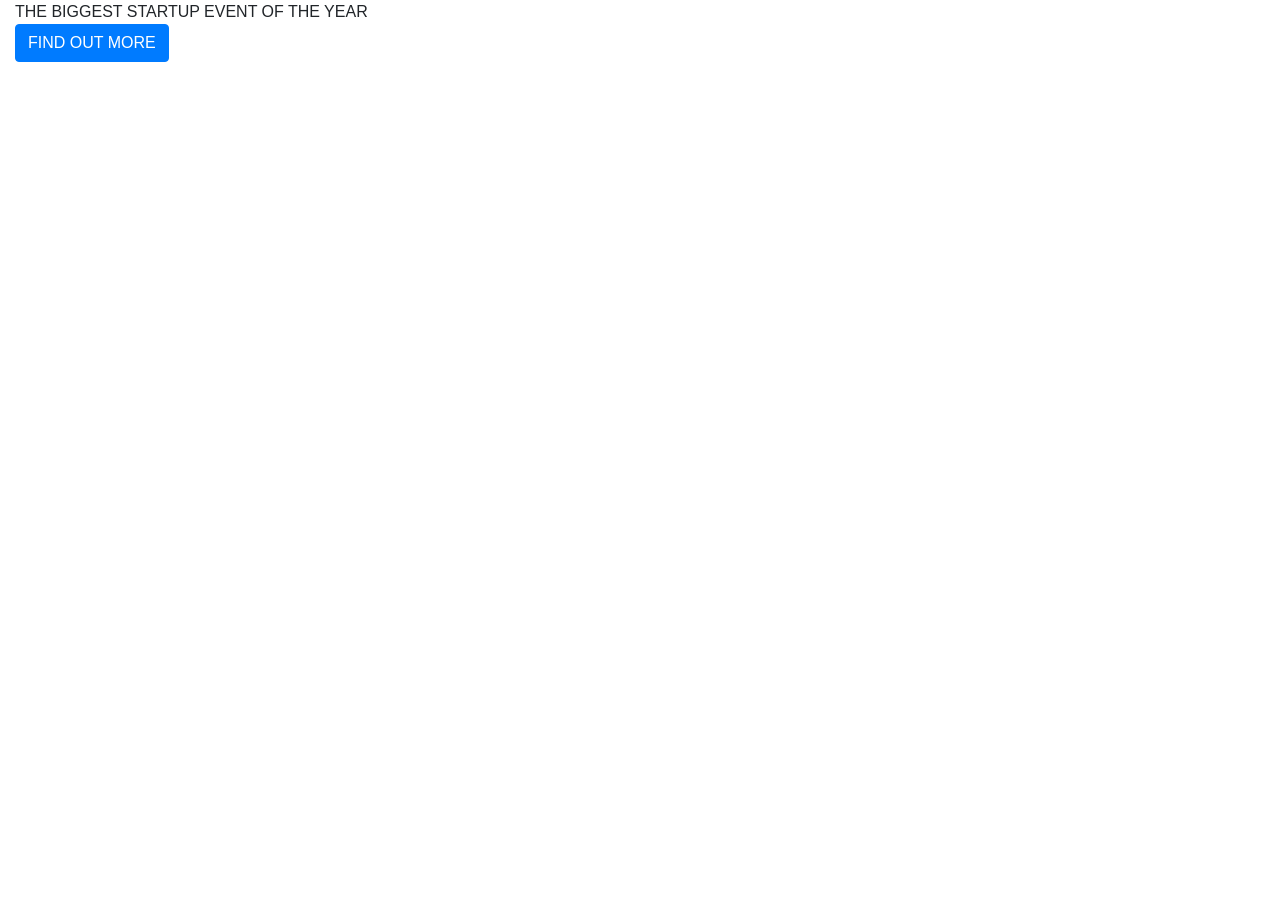
==== index.html @ 682bd6ee "name changed" ====
<!DOCTYPE html>
<html>
  <head>
    <title>Startup</title>

    <!-- Google Fonts -->
    <link href="https://fonts.googleapis.com/css?family=Montserrat" rel="stylesheet">

    <!-- Bootstrap CSS from a CDN. This way you don't have to include the bootstrap file yourself -->
    <link rel="stylesheet" href="https://maxcdn.bootstrapcdn.com/bootstrap/4.0.0-alpha.6/css/bootstrap.min.css" integrity="sha384-rwoIResjU2yc3z8GV/NPeZWAv56rSmLldC3R/AZzGRnGxQQKnKkoFVhFQhNUwEyJ" crossorigin="anonymous">

    <!-- Your own stylesheet -->
    <link rel="stylesheet" type="text/css" href="Startup.css">
  </head>
  <body>
    <div class="container col-sm-12 col-12">
      <div class="boiler">
        THE BIGGEST STARTUP EVENT OF THE YEAR
      </div>
      <div class="button ">
<!-- Begin Mailchimp Signup Form -->
          <link href="//cdn-images.mailchimp.com/embedcode/slim-10_7.css" rel="stylesheet" type="text/css">
          <style type="text/css">
            #mc_embed_signup{clear:left; font:14px Helvetica,Arial,sans-serif; }
            /* Add your own Mailchimp form style overrides in your site stylesheet or in this style block.
               We recommend moving this block and the preceding CSS link to the HEAD of your HTML file. */
          </style>
          <div id="mc_embed_signup">
          <form action="https://coolwebsite.us7.list-manage.com/subscribe/post?u=1b6102eb4b0390e8f26db4f11&amp;id=49f40beabd" method="post" id="mc-embedded-subscribe-form" name="mc-embedded-subscribe-form" class="validate" target="_blank" novalidate>
              <div id="mc_embed_signup_scroll">
              <!-- real people should not fill this in and expect good things - do not remove this or risk form bot signups-->
              <div style="position: absolute; left: -5000px;" aria-hidden="true"><input type="text" name="b_1b6102eb4b0390e8f26db4f11_49f40beabd" tabindex="-1" value=""></div>
              <div class="clear"><input type="submit" class="btn btn-primary" value="FIND OUT MORE" name="FIND OUT MORE" id="mc-embedded-subscribe" class="button"></div>
              </div>
          </form>
          </div>
<!--End mc_embed_signup-->
      </div>


    </div>


  </body>
</html>
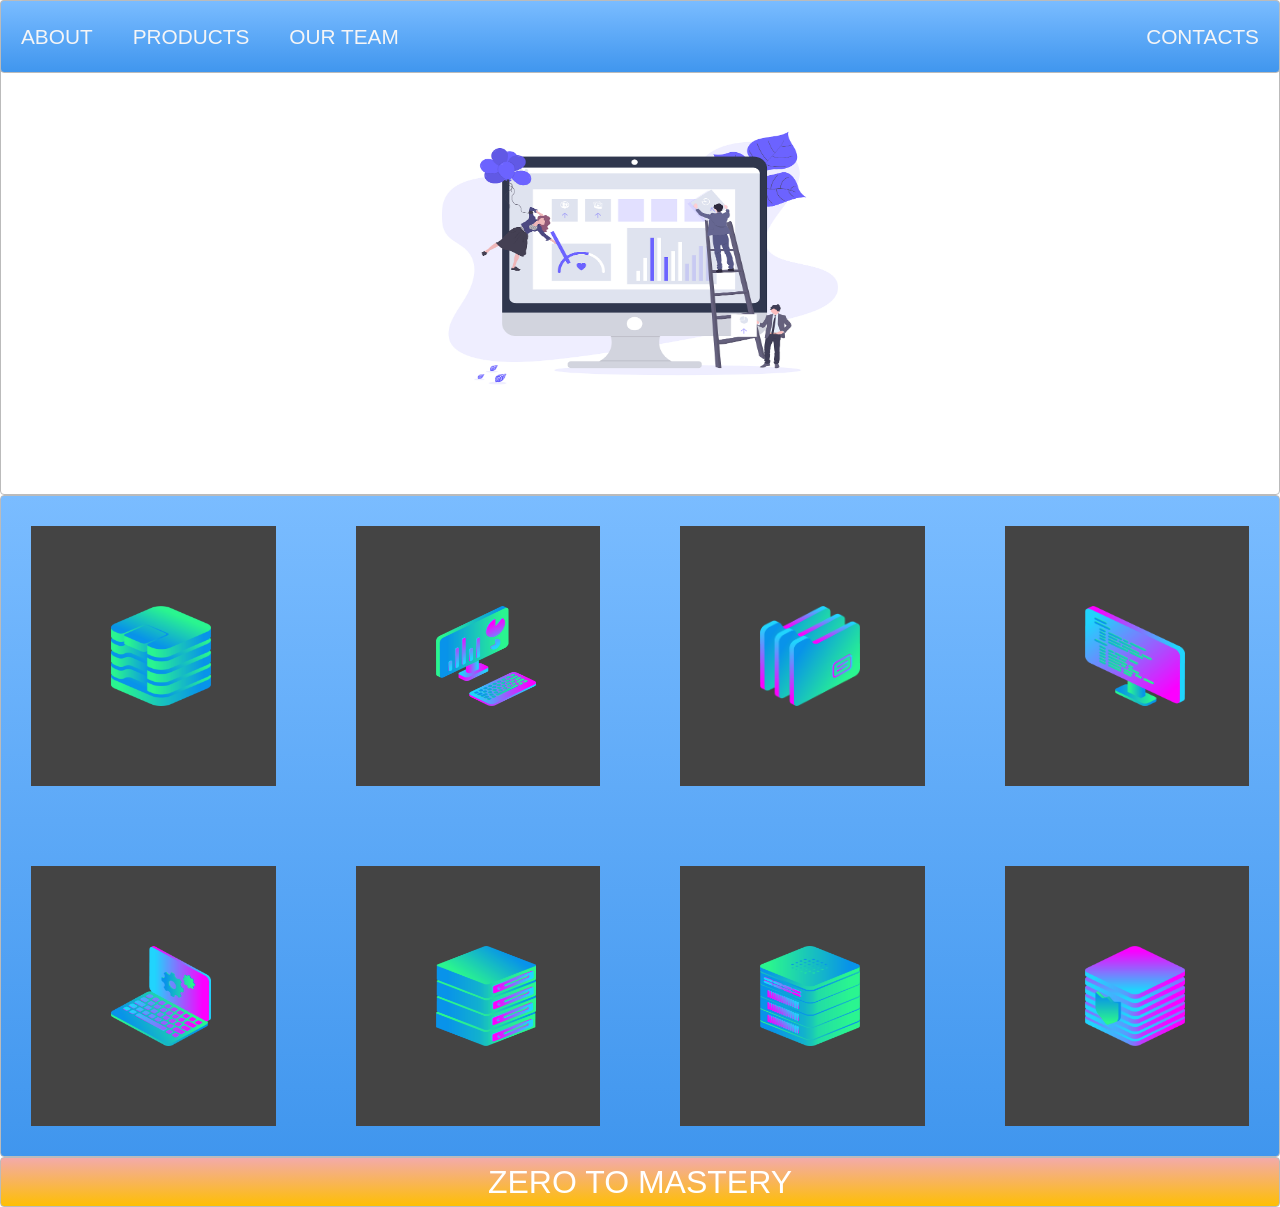
==== commit 17c2f345: "some changes" ====
--- a/index.html
+++ b/index.html
@@ -1,45 +1,28 @@
 <!DOCTYPE html>
 <html>
-  <head>
-    <title>Startup</title>
-
-    <!-- Google Fonts -->
-    <link href="https://fonts.googleapis.com/css?family=Montserrat" rel="stylesheet">
-
-    <!-- Bootstrap CSS from a CDN. This way you don't have to include the bootstrap file yourself -->
-    <link rel="stylesheet" href="https://maxcdn.bootstrapcdn.com/bootstrap/4.0.0-alpha.6/css/bootstrap.min.css" integrity="sha384-rwoIResjU2yc3z8GV/NPeZWAv56rSmLldC3R/AZzGRnGxQQKnKkoFVhFQhNUwEyJ" crossorigin="anonymous">
-
-    <!-- Your own stylesheet -->
-    <link rel="stylesheet" type="text/css" href="Startup.css">
-  </head>
-  <body>
-    <div class="container col-sm-12 col-12">
-      <div class="boiler">
-        THE BIGGEST STARTUP EVENT OF THE YEAR
-      </div>
-      <div class="button ">
-<!-- Begin Mailchimp Signup Form -->
-          <link href="//cdn-images.mailchimp.com/embedcode/slim-10_7.css" rel="stylesheet" type="text/css">
-          <style type="text/css">
-            #mc_embed_signup{clear:left; font:14px Helvetica,Arial,sans-serif; }
-            /* Add your own Mailchimp form style overrides in your site stylesheet or in this style block.
-               We recommend moving this block and the preceding CSS link to the HEAD of your HTML file. */
-          </style>
-          <div id="mc_embed_signup">
-          <form action="https://coolwebsite.us7.list-manage.com/subscribe/post?u=1b6102eb4b0390e8f26db4f11&amp;id=49f40beabd" method="post" id="mc-embedded-subscribe-form" name="mc-embedded-subscribe-form" class="validate" target="_blank" novalidate>
-              <div id="mc_embed_signup_scroll">
-              <!-- real people should not fill this in and expect good things - do not remove this or risk form bot signups-->
-              <div style="position: absolute; left: -5000px;" aria-hidden="true"><input type="text" name="b_1b6102eb4b0390e8f26db4f11_49f40beabd" tabindex="-1" value=""></div>
-              <div class="clear"><input type="submit" class="btn btn-primary" value="FIND OUT MORE" name="FIND OUT MORE" id="mc-embedded-subscribe" class="button"></div>
-              </div>
-          </form>
-          </div>
-<!--End mc_embed_signup-->
-      </div>
-
-
-    </div>
-
-
-  </body>
-</html>
+<head>
+  <title>Layout Master</title>
+  <link rel="stylesheet" type="text/css" href="./style.css">
+  <link rel="stylesheet" href="https://stackpath.bootstrapcdn.com/bootstrap/4.2.1/css/bootstrap.min.css" integrity="sha384-GJzZqFGwb1QTTN6wy59ffF1BuGJpLSa9DkKMp0DgiMDm4iYMj70gZWKYbI706tWS" crossorigin="anonymous">
+</head>
+<body>
+	  <div class="zone green sticky">
+	  		<a href="#" class="b1">ABOUT</a>
+	  		<a href="#" class="b1">PRODUCTS</a>
+	  		<a href="#" class="b1">OUR TEAM</a>
+	  		<a href="#" class="b1 b2">CONTACTS</a>
+	  </div>
+	  <div class="zone container1"><img src=".\img\undraw.png"></div>
+	  <div class="zone blue container2">
+	  	<div class="box"><img src=".\img\pic1.png" height="100px" width="100px"></div>
+	  	<div class="box"><img src=".\img\pic2.png" height="100px" width="100px"></div>
+	  	<div class="box"><img src=".\img\pic3.png" height="100px" width="100px"></div>
+	  	<div class="box"><img src=".\img\pic4.png" height="100px" width="100px"></div>
+	  	<div class="box"><img src=".\img\pic5.png" height="100px" width="100px"></div>
+	  	<div class="box"><img src=".\img\pic6.png" height="100px" width="100px"></div>
+	  	<div class="box"><img src=".\img\pic7.png" height="100px" width="100px"></div>
+	  	<div class="box"><img src=".\img\pic8.png" height="100px" width="100px"></div>
+	  </div>
+	  <div class="zone yellow">ZERO TO MASTERY</div>
+</body>
+</html>
--- a/style.css
+++ b/style.css
@@ -0,0 +1,134 @@
+.body {
+    margin:auto 0;
+}
+
+.zone {
+    cursor:pointer;
+    color:#FFF;
+    font-size:2em;
+    border-radius:4px;
+    border:1px solid #bbb;
+    transition: all 0.3s linear;
+}
+
+.zone:hover {
+    -webkit-box-shadow:rgba(0,0,0,0.8) 0px 5px 15px, inset rgba(0,0,0,0.15) 0px -10px 20px;
+    -moz-box-shadow:rgba(0,0,0,0.8) 0px 5px 15px, inset rgba(0,0,0,0.15) 0px -10px 20px;
+    -o-box-shadow:rgba(0,0,0,0.8) 0px 5px 15px, inset rgba(0,0,0,0.15) 0px -10px 20px;
+    box-shadow:rgba(0,0,0,0.8) 0px 5px 15px, inset rgba(0,0,0,0.15) 0px -10px 20px;
+}
+
+/*https://paulund.co.uk/how-to-create-shiny-css-buttons*/
+/***********************************************************************
+ *  Green Background
+ **********************************************************************/
+.green{
+    background: #7abcff; /* Old browsers */
+    background: -moz-linear-gradient(top, #7abcff 0%, #60abf8 44%, #4096ee 100%); /* FF3.6+ */
+    background: -webkit-gradient(linear, left top, left bottom, color-stop(0%,#7abcff), color-stop(44%,#60abf8), color-stop(100%,#4096ee)); /* Chrome,Safari4+ */
+    background: -webkit-linear-gradient(top, #7abcff 0%,#60abf8 44%,#4096ee 100%); /* Chrome10+,Safari5.1+ */
+    background: -o-linear-gradient(top, #7abcff 0%,#60abf8 44%,#4096ee 100%); /* Opera 11.10+ */
+    background: -ms-linear-gradient(top, #7abcff 0%,#60abf8 44%,#4096ee 100%); /* IE10+ */
+    background: linear-gradient(top, #7abcff 0%,#60abf8 44%,#4096ee 100%);
+}
+.sticky{
+    position: fixed;
+    top:0px;
+    width: 100%;
+}
+.green{
+    display: flex;
+    font-size: 1.3em;
+
+}
+.b1{
+    color:#f5f5f6;
+    text-decoration: none;
+    padding-top: 20px;
+    padding-right: 20px;
+    padding-bottom:20px;
+    padding-left: 20px;
+
+}
+.b2{
+    margin-left:auto; 
+}
+
+
+/***********************************************************************
+ *  Red Background
+ **********************************************************************/
+.container1 {
+    display: flex;
+    justify-content: center;
+    height: 55vh;
+    align-items: center;
+}
+.container1 > img {
+    width:30rem;
+    height: 20rem;
+    padding-top: 20px
+}
+.red{
+    background: #C655BE; /* Old browsers */
+    background: -moz-linear-gradient(top, #C655BE 0%, #cf0404 100%); /* FF3.6+ */
+    background: -webkit-gradient(linear, left top, left bottom, color-stop(0%,#C655BE), color-stop(100%,#cf0404)); /* Chrome,Safari4+ */
+    background: -webkit-linear-gradient(top, #C655BE 0%,#cf0404 100%); /* Chrome10+,Safari5.1+ */
+    background: -o-linear-gradient(top, #C655BE 0%,#cf0404 100%); /* Opera 11.10+ */
+    background: -ms-linear-gradient(top, #C655BE 0%,#cf0404 100%); /* IE10+ */
+    background: linear-gradient(top, #C655BE 0%,#cf0404 100%); /* W3C */
+}
+
+/***********************************************************************
+ *  Yellow Background
+ **********************************************************************/
+.yellow{
+    background: #F3AAAA; /* Old browsers */
+    background: -moz-linear-gradient(top, #F3AAAA 0%, #febf04 100%); /* FF3.6+ */
+    background: -webkit-gradient(linear, left top, left bottom, color-stop(0%,#F3AAAA), color-stop(100%,#febf04)); /* Chrome,Safari4+ */
+    background: -webkit-linear-gradient(top, #F3AAAA 0%,#febf04 100%); /* Chrome10+,Safari5.1+ */
+    background: -o-linear-gradient(top, #F3AAAA 0%,#febf04 100%); /* Opera 11.10+ */
+    background: -ms-linear-gradient(top, #F3AAAA 0%,#febf04 100%); /* IE10+ */
+    background: linear-gradient(top, #F3AAAA 0%,#febf04 100%); /* W3C */
+}
+
+/***********************************************************************
+ *  Blue Background
+ **********************************************************************/
+
+
+
+.container2 {
+    display: grid;
+    grid-template-columns: repeat(auto-fill,minmax(300px,1fr));
+    grid-gap: 20px;
+    background-color: black;
+}
+
+
+.box {
+    padding: 80px;
+    margin:30px;
+    background-color: #444;
+}
+.blue{
+    background: #7abcff; /* Old browsers */
+    background: -moz-linear-gradient(top, #7abcff 0%, #60abf8 44%, #4096ee 100%); /* FF3.6+ */
+    background: -webkit-gradient(linear, left top, left bottom, color-stop(0%,#7abcff), color-stop(44%,#60abf8), color-stop(100%,#4096ee)); /* Chrome,Safari4+ */
+    background: -webkit-linear-gradient(top, #7abcff 0%,#60abf8 44%,#4096ee 100%); /* Chrome10+,Safari5.1+ */
+    background: -o-linear-gradient(top, #7abcff 0%,#60abf8 44%,#4096ee 100%); /* Opera 11.10+ */
+    background: -ms-linear-gradient(top, #7abcff 0%,#60abf8 44%,#4096ee 100%); /* IE10+ */
+    background: linear-gradient(top, #7abcff 0%,#60abf8 44%,#4096ee 100%); /* W3C */
+}
+@media only screen and (max-width:700px){
+    .green{
+        font-size: 0.8em
+    }
+    .box {
+        display:flex;
+        justify-content: center;
+    }
+}
+.yellow{
+    text-align: center;
+}
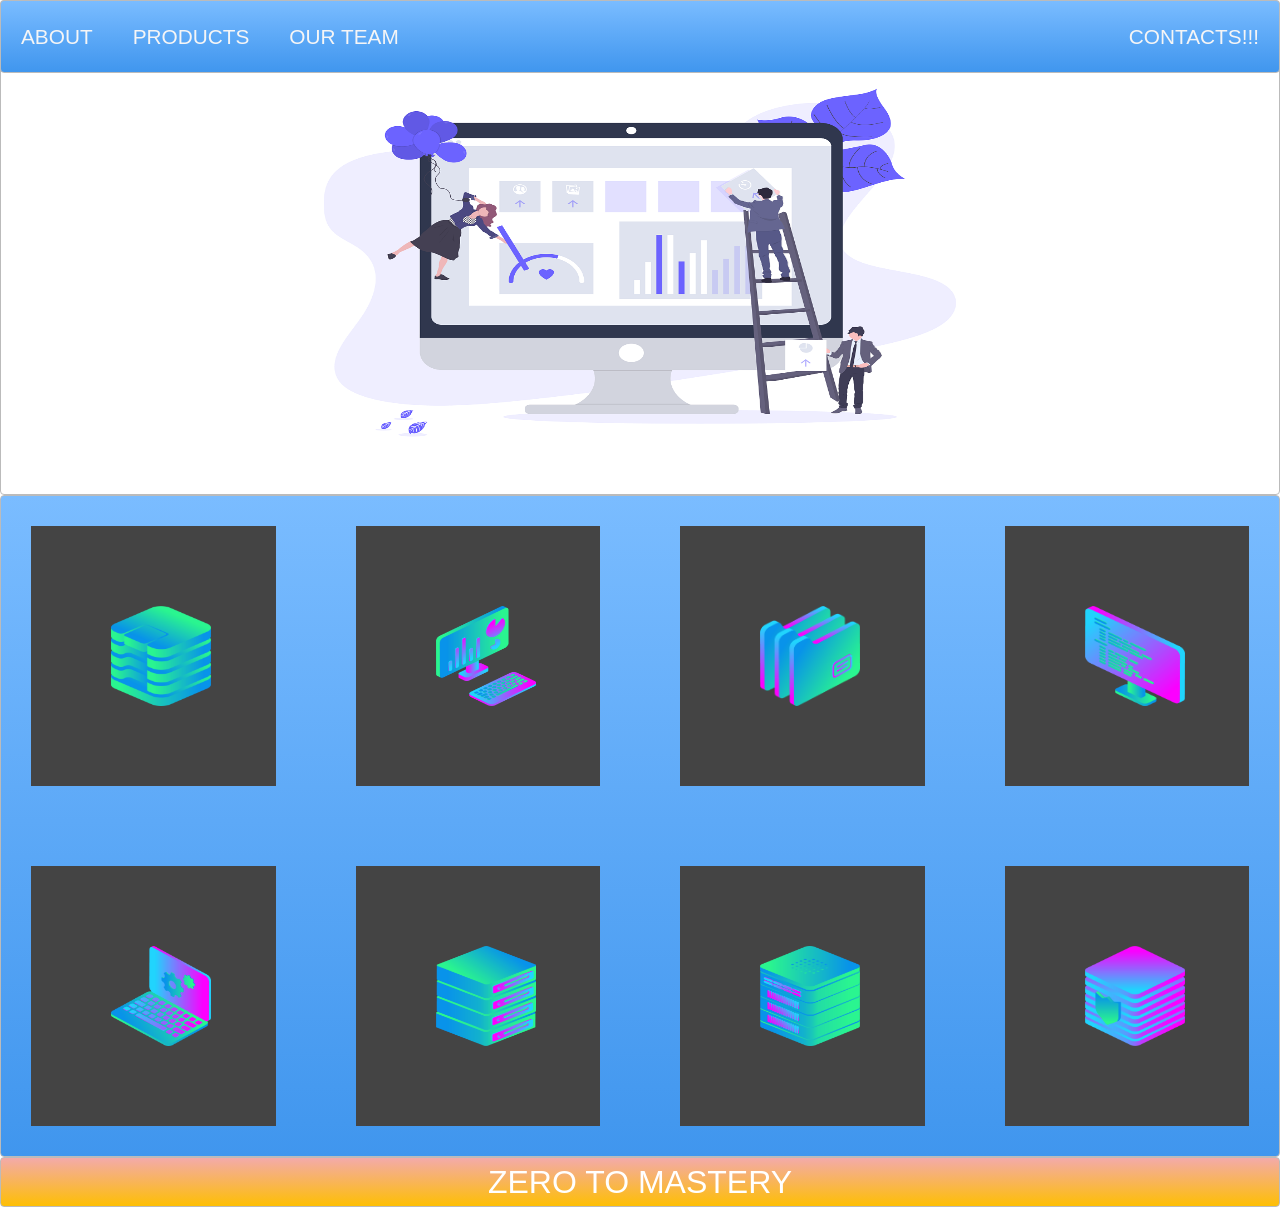
==== commit 99bcb1b7: "add exclamation mark!" ====
--- a/index.html
+++ b/index.html
@@ -10,7 +10,7 @@
 	  		<a href="#" class="b1">ABOUT</a>
 	  		<a href="#" class="b1">PRODUCTS</a>
 	  		<a href="#" class="b1">OUR TEAM</a>
-	  		<a href="#" class="b1 b2">CONTACTS</a>
+	  		<a href="#" class="b1 b2">CONTACTS!!!</a>
 	  </div>
 	  <div class="zone container1"><img src=".\img\undraw.png"></div>
 	  <div class="zone blue container2">
--- a/style.css
+++ b/style.css
@@ -65,9 +65,9 @@
     align-items: center;
 }
 .container1 > img {
-    width:30rem;
-    height: 20rem;
-    padding-top: 20px
+    width:60%;
+    padding-top: 30px;
+    height:90%;
 }
 .red{
     background: #C655BE; /* Old browsers */
